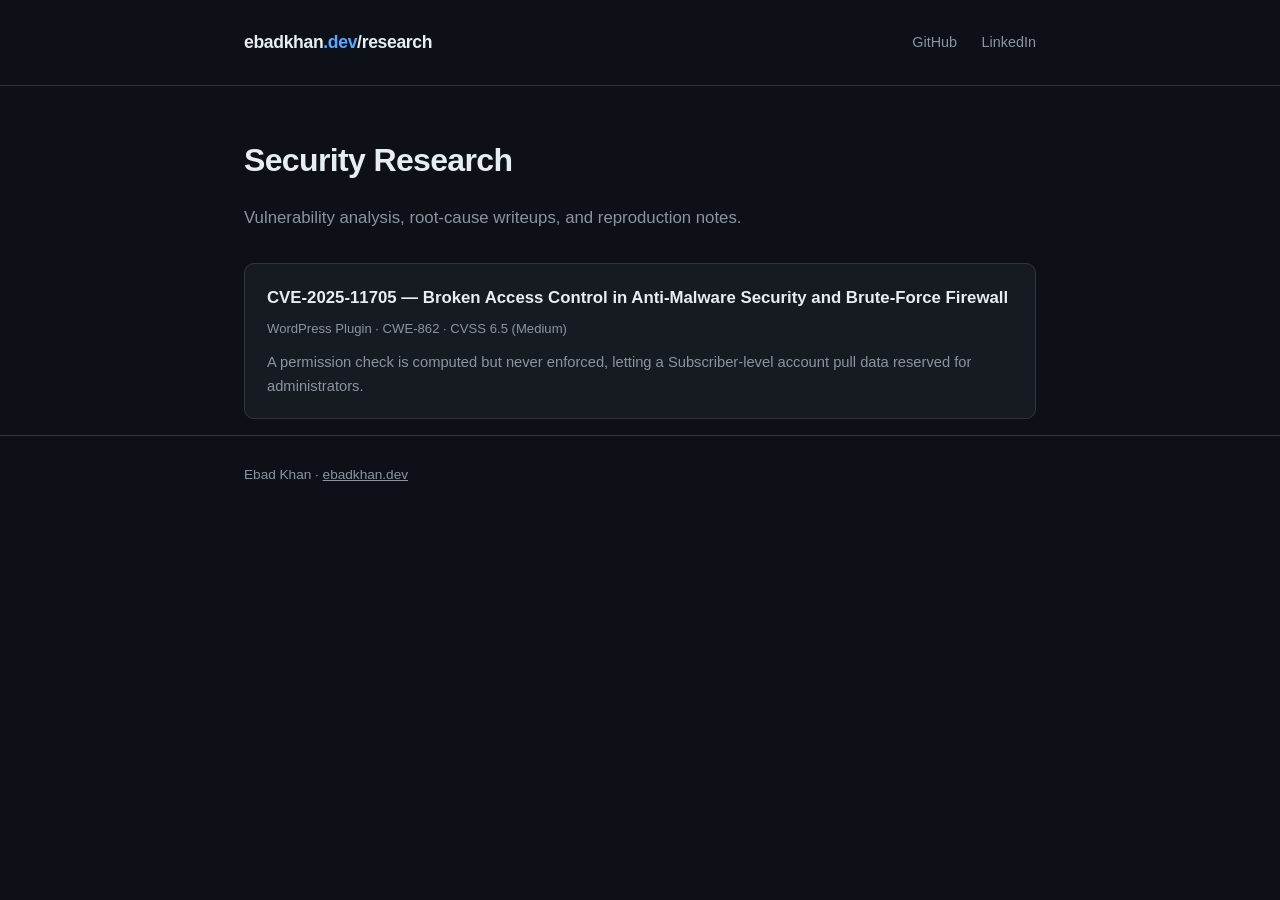
==== index.html @ eefa9653 "Add files via upload" ====
<!DOCTYPE html>
<html lang="en">
<head>
<meta charset="UTF-8">
<title>Ebad Khan — Security Research</title>
<meta name="viewport" content="width=device-width, initial-scale=1.0">
<link rel="stylesheet" href="/assets/style.css">
</head>
<body>
<header class="site">
  <div class="wrap">
    <a class="brand" href="/">ebadkhan<span>.dev</span>/research</a>
    <nav>
      <a href="https://github.com/h1dden30">GitHub</a>
      <a href="https://linkedin.com/in/khanebad">LinkedIn</a>
    </nav>
  </div>
</header>
<main class="wrap">
  <h1>Security Research</h1>
  <p class="subtitle">Vulnerability analysis, root-cause writeups, and reproduction notes.</p>

  <ul class="card-list">
    <li>
      <a class="card" href="/writeups/cve-2025-11705/">
        <div class="card-title">CVE-2025-11705 — Broken Access Control in Anti-Malware Security and Brute-Force Firewall</div>
        <div class="card-meta">WordPress Plugin &middot; CWE-862 &middot; CVSS 6.5 (Medium)</div>
        <p class="card-desc">A permission check is computed but never enforced, letting a Subscriber-level account pull data reserved for administrators.</p>
      </a>
    </li>
  </ul>
</main>
<footer class="site">
  <div class="wrap">
    Ebad Khan &middot; <a href="https://ebadkhan.dev">ebadkhan.dev</a>
  </div>
</footer>
</body>
</html>
---- assets/style.css ----
:root {
  --bg: #0d1117;
  --bg-alt: #161b22;
  --border: #30363d;
  --text: #e6edf3;
  --text-dim: #8b949e;
  --accent: #58a6ff;
  --accent-dim: #1f6feb;
  --code-bg: #0a0c10;
  --danger: #f85149;
  --success: #3fb950;
  --warn: #d29922;
}
* { box-sizing: border-box; }
body {
  margin: 0;
  background: var(--bg);
  color: var(--text);
  font-family: -apple-system, BlinkMacSystemFont, "Segoe UI", Roboto, Helvetica, Arial, sans-serif;
  line-height: 1.65;
}
.wrap { max-width: 840px; margin: 0 auto; padding: 0 24px; }
header.site { border-bottom: 1px solid var(--border); padding: 28px 0; margin-bottom: 48px; }
header.site .wrap { display: flex; justify-content: space-between; align-items: center; }
header.site .brand { font-weight: 600; font-size: 1.1rem; color: var(--text); text-decoration: none; letter-spacing: -0.02em; }
header.site .brand span { color: var(--accent); }
header.site nav a { color: var(--text-dim); text-decoration: none; margin-left: 20px; font-size: 0.9rem; }
header.site nav a:hover { color: var(--accent); }
main { padding-bottom: 80px; }
h1 { font-size: 2rem; letter-spacing: -0.02em; margin-bottom: 8px; }
h2 { font-size: 1.35rem; margin-top: 40px; padding-bottom: 8px; border-bottom: 1px solid var(--border); }
h3 { font-size: 1.05rem; margin-top: 28px; }
.subtitle { color: var(--text-dim); font-size: 1.05rem; margin-bottom: 32px; }
.meta-table { width: 100%; border-collapse: collapse; margin: 24px 0 40px; font-size: 0.9rem; }
.meta-table td { padding: 6px 12px 6px 0; border-bottom: 1px solid var(--border); vertical-align: top; }
.meta-table td:first-child { color: var(--text-dim); width: 160px; white-space: nowrap; }
.badge { display: inline-block; padding: 3px 10px; border-radius: 12px; font-size: 0.75rem; font-weight: 600; letter-spacing: 0.02em; }
.badge.medium { background: rgba(210,153,34,0.15); color: var(--warn); border: 1px solid rgba(210,153,34,0.4); }
.badge.fixed { background: rgba(63,185,80,0.15); color: var(--success); border: 1px solid rgba(63,185,80,0.4); }
pre { background: var(--code-bg); border: 1px solid var(--border); border-radius: 8px; padding: 16px 18px; overflow-x: auto; font-size: 0.85rem; }
code { font-family: "SF Mono", Menlo, Consolas, monospace; background: var(--code-bg); padding: 2px 6px; border-radius: 4px; font-size: 0.88em; }
pre code { background: none; padding: 0; }
ul, ol { padding-left: 22px; }
li { margin-bottom: 6px; }
a { color: var(--accent); }
hr { border: none; border-top: 1px solid var(--border); margin: 40px 0; }
.card-list { list-style: none; padding: 0; margin: 0; }
.card { display: block; border: 1px solid var(--border); background: var(--bg-alt); border-radius: 10px; padding: 20px 22px; margin-bottom: 16px; text-decoration: none; transition: border-color 0.15s ease; }
.card:hover { border-color: var(--accent-dim); }
.card .card-title { color: var(--text); font-weight: 600; font-size: 1.05rem; margin-bottom: 6px; }
.card .card-meta { color: var(--text-dim); font-size: 0.82rem; margin-bottom: 10px; }
.card .card-desc { color: var(--text-dim); font-size: 0.92rem; margin: 0; }
footer.site { border-top: 1px solid var(--border); padding: 28px 0; color: var(--text-dim); font-size: 0.85rem; }
footer.site a { color: var(--text-dim); }
footer.site a:hover { color: var(--accent); }
.disclosure-note { background: var(--bg-alt); border: 1px solid var(--border); border-left: 3px solid var(--warn); border-radius: 0 8px 8px 0; padding: 14px 18px; font-size: 0.9rem; color: var(--text-dim); margin: 24px 0; }
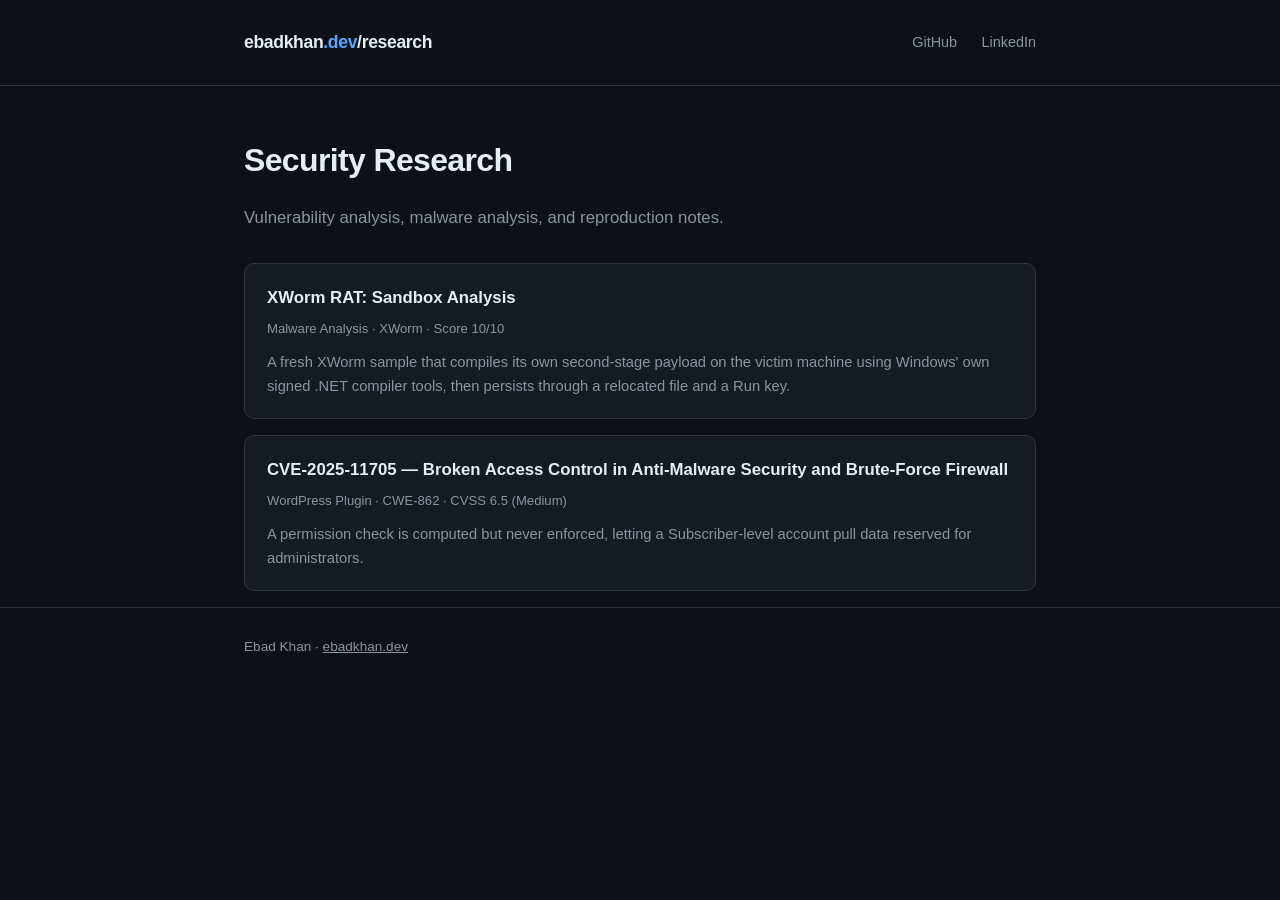
==== commit 510b035b: "adding writeup for xworm & adding title card" ====
--- a/index.html
+++ b/index.html
@@ -18,9 +18,16 @@
 </header>
 <main class="wrap">
   <h1>Security Research</h1>
-  <p class="subtitle">Vulnerability analysis, root-cause writeups, and reproduction notes.</p>
+  <p class="subtitle">Vulnerability analysis, malware analysis, and reproduction notes.</p>
 
   <ul class="card-list">
+    <li>
+      <a class="card" href="/writeups/xworm-e5dda4e7/">
+        <div class="card-title">XWorm RAT: Sandbox Analysis</div>
+        <div class="card-meta">Malware Analysis &middot; XWorm &middot; Score 10/10</div>
+        <p class="card-desc">A fresh XWorm sample that compiles its own second-stage payload on the victim machine using Windows' own signed .NET compiler tools, then persists through a relocated file and a Run key.</p>
+      </a>
+    </li>
     <li>
       <a class="card" href="/writeups/cve-2025-11705/">
         <div class="card-title">CVE-2025-11705 — Broken Access Control in Anti-Malware Security and Brute-Force Firewall</div>
